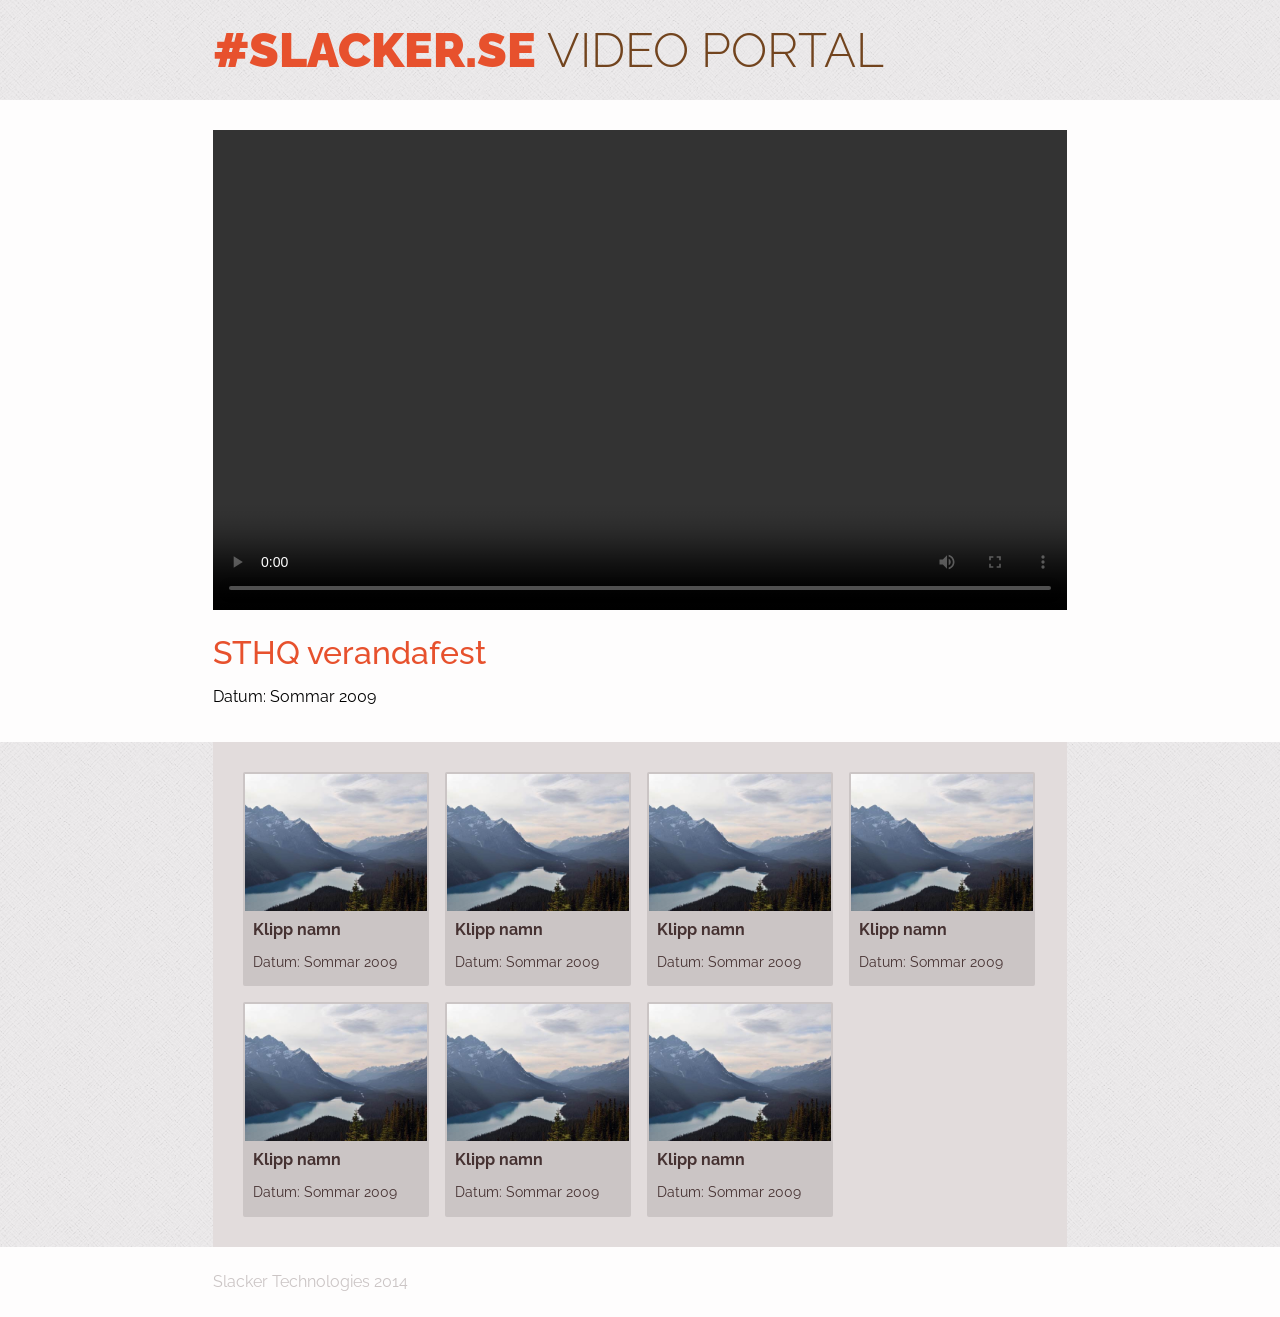
==== index.html @ cf75fffd "Renamed to .html" ====
<!DOCTYPE html>
<html lang="sv">
<head>
	<meta charset="utf-8" />
    <meta name="viewport" content="width=device-width, initial-scale=1.0">
    <title>#slacker.se video portal</title>
    <link href="style.css" rel="stylesheet"/>
</head>
<body>
	<div class="header">
		<div class="in">
			<h1>#slacker.se <span>video portal</span></h1>
		</div>
	</div>
	<div class="main">
		
		<div class="video">
			<div class="in">
				<video id="example_video_1" class="video-js vjs-default-skin" controls="" preload="auto" width="854" height="480">
					 <source src="http://video.avellan.se/004.mp4" type="video/mp4">
				</video>
				<div class="info">
					<h2>STHQ verandafest</h2>
					<p><span>Datum:</span> Sommar 2009</p>
				</div>
			</div>
		</div>
		<div class="in">
			<ul>
				<li>
					<a href="#">
						<img src="test.jpg">
						<h3>Klipp namn</h3>
						<p><span>Datum:</span> Sommar 2009</p>
					</a>
				</li>
				<li>
					<a href="#">
						<img src="test.jpg">
						<h3>Klipp namn</h3>
						<p><span>Datum:</span> Sommar 2009</p>
					</a>
				</li>
				<li>
					<a href="#">
						<img src="test.jpg">
						<h3>Klipp namn</h3>
						<p><span>Datum:</span> Sommar 2009</p>
					</a>
				</li>
				<li>
					<a href="#">
						<img src="test.jpg">
						<h3>Klipp namn</h3>
						<p><span>Datum:</span> Sommar 2009</p>
					</a>
				</li>
				<li>
					<a href="#">
						<img src="test.jpg">
						<h3>Klipp namn</h3>
						<p><span>Datum:</span> Sommar 2009</p>
					</a>
				</li>
				<li>
					<a href="#">
						<img src="test.jpg">
						<h3>Klipp namn</h3>
						<p><span>Datum:</span> Sommar 2009</p>
					</a>
				</li>
				<li>
					<a href="#">
						<img src="test.jpg">
						<h3>Klipp namn</h3>
						<p><span>Datum:</span> Sommar 2009</p>
					</a>
				</li>
			</ul>
		</div>
	</div>

	<div class="footer"><div class="in"><p>Slacker Technologies 2014</p></div></div>
</body>
</html>
---- style.css ----
@import url(http://fonts.googleapis.com/css?family=Raleway:400,100,200,300,500,600,700,800,900);

* {box-sizing: -moz-border-box; -webkit-box-sizing: border-box; box-sizing: border-box;}
html {background: url(bg.png);}
body {margin: 0; padding: 0; font-family: 'Raleway', sans-serif; font-weight: 400;}
.in {width: 854px; margin: 0 auto;}
.header {height: 100px;}
.header h1 {color: #e7512d; margin: 0; font-size: 3em; line-height: 100px; font-weight: 900; text-transform: uppercase;}
.header h1 span {color: #72441e; font-weight: 300;}
.main .video {background-color: rgb(254, 253, 253); padding-top: 30px;}
.main .info {padding: 20px 0;}
.main .info h2 {margin: 0; color: #e7512d; font-weight: 500; font-size: 2em;}
.main .info p {font-size: 1em;}
.main ul {list-style: none; margin: 0; padding: 30px; background-color: rgb(226, 220, 220); overflow: hidden;}
.main ul li {float: left; width: 186px; margin-right: 16px; padding: 2px; background: rgb(203, 197, 197); border-radius: 2px;}
.main ul li a {text-decoration: none; outline: none;}
.main ul li + li + li + li + li {margin-top: 16px;}
.main ul li:nth-child(4n+4) {margin-right: 0;}
.main ul li h3 {margin: 5px 0 0 0; color: rgb(70, 50, 50); font-size: 1em; padding: 0 8px;}
.main ul li p {font-size: 0.9em; color: rgb(70, 50, 50); padding: 0 8px;}
.main ul li img {width: 100%; height: auto;}
.footer {height: 70px; line-height: 70px; background-color: rgb(254, 253, 253);}
.footer p {margin: 0; color: rgb(203, 197, 197);}
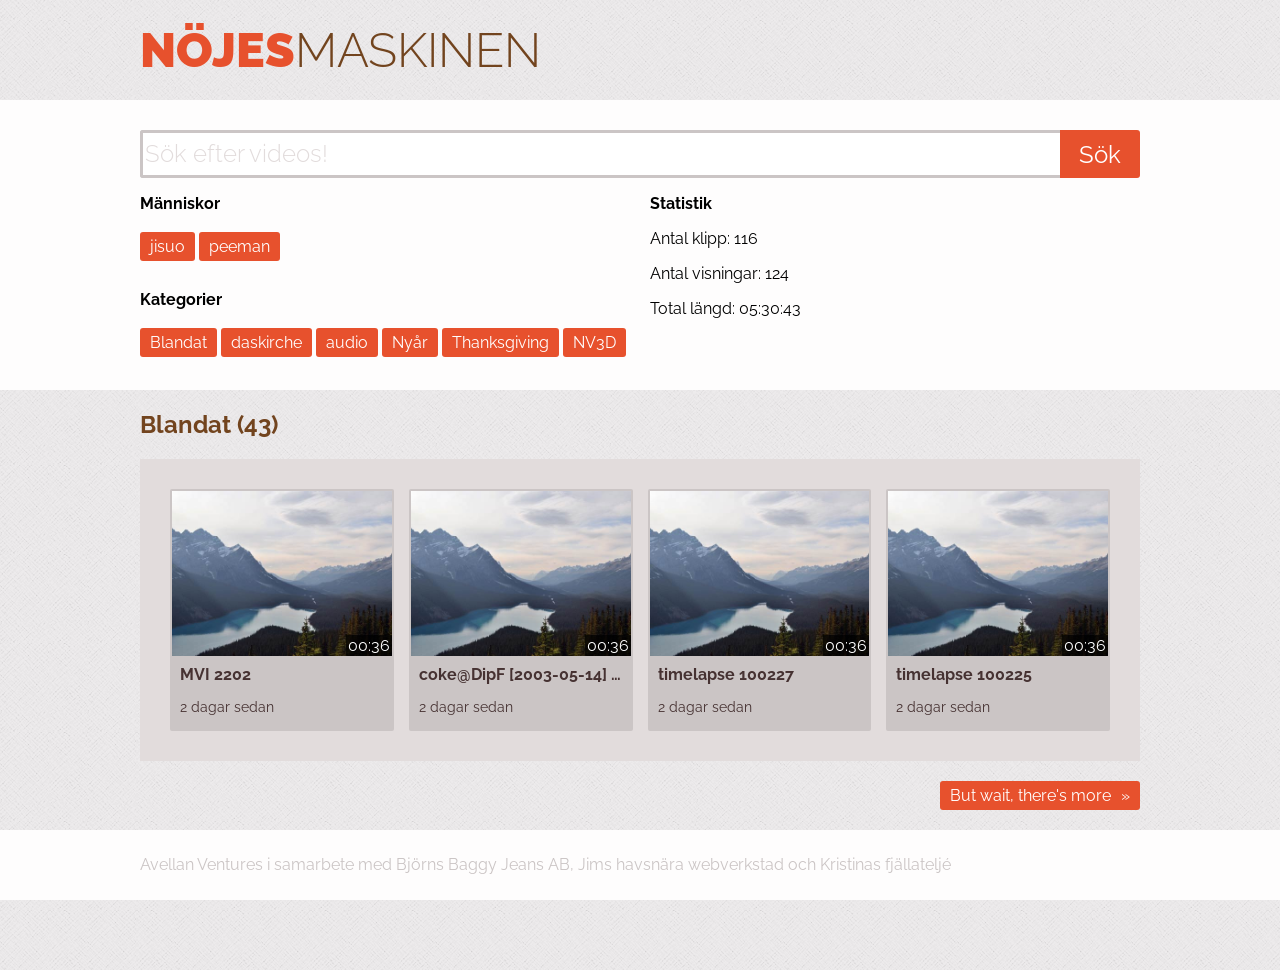
==== commit 42e8b3b7: "Updated front css" ====
--- a/index.html
+++ b/index.html
@@ -3,83 +3,109 @@
 <head>
 	<meta charset="utf-8" />
     <meta name="viewport" content="width=device-width, initial-scale=1.0">
-    <title>#slacker.se video portal</title>
+    <title>Nöjesmaskinen</title>
     <link href="style.css" rel="stylesheet"/>
+    <link href="video-js-rickard.css" rel="stylesheet" type="text/css">
+    <style type="text/css">
+  		*/
+  		.vjs-default-skin .vjs-play-progress,
+  		.vjs-default-skin .vjs-volume-level { background-color: #e7512d }
+		*/
+	</style>
+    <script src="video.js"></script>
 </head>
 <body>
+	<script type='text/javascript' src='multiswap.js'></script>
 	<div class="header">
 		<div class="in">
-			<h1>#slacker.se <span>video portal</span></h1>
+			<h1><a href="/index.php">nöjes<span>maskinen</span></a></h1>
 		</div>
 	</div>
 	<div class="main">
-		
-		<div class="video">
+		<div class="intro">
 			<div class="in">
-				<video id="example_video_1" class="video-js vjs-default-skin" controls="" preload="auto" width="854" height="480">
-					 <source src="http://video.avellan.se/004.mp4" type="video/mp4">
-				</video>
-				<div class="info">
-					<h2>STHQ verandafest</h2>
-					<p><span>Datum:</span> Sommar 2009</p>
+				<form method="get" action="/index.php"> 
+					<input name="search" type="search" results="10" placeholder="Sök efter videos!" autosave="nojesmaskinen">
+					<input type="submit" value="Sök">
+				</form>
+
+				<div class="stats">
+					<div class="col col-1">
+						<p><strong>Människor</strong></p>
+						<div class="tags">
+							<a href="?person=jisuo">jisuo</a>
+							<a href="?person=peeman">peeman</a>
+						</div>
+
+						<p class="second"><strong>Kategorier</strong></p>
+						<div class="tags">
+							<a href="?tag=Blandat">Blandat</a> 
+							<a href="?tag=daskirche">daskirche</a> 
+							<a href="?tag=audio">audio</a> 
+							<a href="?tag=Nyår">Nyår</a> 
+							<a href="?tag=Thanksgiving">Thanksgiving</a> 
+							<a href="?tag=NV3D">NV3D</a>
+						</div>
+					</div>
+					<div class="col col-2">
+						<p><strong>Statistik</strong></p>
+						<p>Antal klipp: 116</p>
+						<p>Antal visningar: 124</p>
+						<p>Total längd: 05:30:43</p>
+					</div>
 				</div>
 			</div>
 		</div>
+
 		<div class="in">
-			<ul>
-				<li>
-					<a href="#">
+
+					<h2><a href="/index.php?tag=Blandat">Blandat (43)</a></h2>
+
+					<ul>
+									<li>
+						<a title="MVI 2202" href="?v=MVI_2202">
+						<div class="image">
 						<img src="test.jpg">
-						<h3>Klipp namn</h3>
-						<p><span>Datum:</span> Sommar 2009</p>
-					</a>
-				</li>
-				<li>
-					<a href="#">
+						<div class="duration">00:36</div>
+						</div>
+						<h3>MVI 2202</h3>
+						<p><span>2 dagar sedan</span></p>
+						</a>
+																		</li>
+									<li>
+						<a title="coke@DipF [2003-05-14] [PeeMaN]" href="?v=coke@DipF.2003-05-14.PeeMaN">
+						<div class="image">
 						<img src="test.jpg">
-						<h3>Klipp namn</h3>
-						<p><span>Datum:</span> Sommar 2009</p>
-					</a>
-				</li>
-				<li>
-					<a href="#">
+						<div class="duration">00:36</div>
+						</div>
+						<h3>coke@DipF [2003-05-14] [PeeMaN]</h3>
+						<p><span>2 dagar sedan</span></p>
+						</a>
+																		</li>
+									<li>
+						<a title="timelapse 100227" href="?v=timelapse_100227">
+						<div class="image">
 						<img src="test.jpg">
-						<h3>Klipp namn</h3>
-						<p><span>Datum:</span> Sommar 2009</p>
-					</a>
-				</li>
-				<li>
-					<a href="#">
+						<div class="duration">00:36</div>
+						</div>
+						<h3>timelapse 100227</h3>
+						<p><span>2 dagar sedan</span></p>
+						</a>
+																		</li>
+									<li>
+						<a title="timelapse 100225" href="?v=timelapse_100225">
+						<div class="image">
 						<img src="test.jpg">
-						<h3>Klipp namn</h3>
-						<p><span>Datum:</span> Sommar 2009</p>
-					</a>
-				</li>
-				<li>
-					<a href="#">
-						<img src="test.jpg">
-						<h3>Klipp namn</h3>
-						<p><span>Datum:</span> Sommar 2009</p>
-					</a>
-				</li>
-				<li>
-					<a href="#">
-						<img src="test.jpg">
-						<h3>Klipp namn</h3>
-						<p><span>Datum:</span> Sommar 2009</p>
-					</a>
-				</li>
-				<li>
-					<a href="#">
-						<img src="test.jpg">
-						<h3>Klipp namn</h3>
-						<p><span>Datum:</span> Sommar 2009</p>
-					</a>
-				</li>
-			</ul>
+						<div class="duration">00:36</div>
+						</div>
+						<h3>timelapse 100225</h3>
+						<p><span>2 dagar sedan</span></p>
+						</a>
+																	</li>
+			</ul><a class="more" href="?tag=Blandat">But wait, there's more</a>					
 		</div>
 	</div>
 
-	<div class="footer"><div class="in"><p>Slacker Technologies 2014</p></div></div>
+	<div class="footer"><div class="in"><p>Avellan Ventures i samarbete med Björns Baggy Jeans AB, Jims havsnära webverkstad och Kristinas fjällateljé</p></div></div>
 </body>
 </html>
--- a/style.css
+++ b/style.css
@@ -1,23 +1,80 @@
 @import url(http://fonts.googleapis.com/css?family=Raleway:400,100,200,300,500,600,700,800,900);
 
+/* General */
+::-webkit-input-placeholder {
+   color: rgb(226, 220, 220); font-family: 'Raleway', sans-serif; font-weight: 300;
+}
+:-moz-placeholder { /* Firefox 18- */
+   color: rgb(226, 220, 220); font-family: 'Raleway', sans-serif; font-weight: 300;
+}
+::-moz-placeholder {  /* Firefox 19+ */
+   color: rgb(226, 220, 220); font-family: 'Raleway', sans-serif; font-weight: 300;
+}
+:-ms-input-placeholder {  
+   color: rgb(226, 220, 220); font-family: 'Raleway', sans-serif; font-weight: 300;
+}
 * {box-sizing: -moz-border-box; -webkit-box-sizing: border-box; box-sizing: border-box;}
 html {background: url(bg.png);}
 body {margin: 0; padding: 0; font-family: 'Raleway', sans-serif; font-weight: 400;}
-.in {width: 854px; margin: 0 auto;}
+.in {max-width: 1000px; margin: 0 auto;}
+.in:after {clear: both; content: "."; display: block; height: 0; visibility: hidden;}
+a {text-decoration: none;}
+
+/* Header */
 .header {height: 100px;}
 .header h1 {color: #e7512d; margin: 0; font-size: 3em; line-height: 100px; font-weight: 900; text-transform: uppercase;}
 .header h1 span {color: #72441e; font-weight: 300;}
-.main .video {background-color: rgb(254, 253, 253); padding-top: 30px;}
+.header a {color: #e7512d;}
+
+/* Main */
+.main .video,
+.main .intro {background-color: rgb(254, 253, 253); padding-top: 30px;}
+.main .intro {padding-bottom: 30px;}
+.main .intro input[type='search'] {font-family: 'Raleway', sans-serif; float: left; width: calc(100% - 80px); border: 3px solid rgb(203, 197, 197); border-right: 0; font-size: 1.5em; height: 48px; line-height: 48px; outline: none; border-radius: 3px 0 0 3px;}
+.main .intro input[type='submit'] {font-family: 'Raleway', sans-serif; float: left; width: 80px; border: 0; height: 48px; background-color: #e7512d; font-size: 1.5em; color: #fff; border-radius: 0 3px 3px 0; cursor: pointer;}
+.main .intro input[type='submit']:hover {background-color: #CC3A16;}
+.main .in > h2,
+.main .in > h2 a {color: #72441e;}
+.main .stats:after {clear: both; content: "."; display: block; height: 0; visibility: hidden;}
+.main .stats .col {width: 50%; float: left;}
+.main .stats .col-1 {padding-right: 10px;}
+.main .stats .col-2 {padding-left: 10px;}
+.main .stats .col p {clear: both;}
+.main .stats .col p.second {padding-top: 10px;}
+.main .stats .col .tags:after {clear: both; content: "."; display: block; height: 0; visibility: hidden;}
+.main .stats .col .tags a {display: block; margin: 3px 0; color: #fff; background-color: #e7512d; float: left; border-radius: 3px; padding: 5px 10px; margin-right: 4px;}
+.main .stats .col .tags a:hover {background-color: #CC3A16;}
+
+/* Video page */
 .main .info {padding: 20px 0;}
 .main .info h2 {margin: 0; color: #e7512d; font-weight: 500; font-size: 2em;}
 .main .info p {font-size: 1em;}
-.main ul {list-style: none; margin: 0; padding: 30px; background-color: rgb(226, 220, 220); overflow: hidden;}
-.main ul li {float: left; width: 186px; margin-right: 16px; padding: 2px; background: rgb(203, 197, 197); border-radius: 2px;}
+
+/* Listings */
+.main ul {list-style: none; margin: 0; padding: 30px 15px 30px 30px; background-color: rgb(226, 220, 220); overflow: hidden;}
+.main ul li {float: left; width: calc(25% - 15px); margin-right: 15px; padding: 2px; background: rgb(203, 197, 197); border-radius: 2px;}
 .main ul li a {text-decoration: none; outline: none;}
-.main ul li + li + li + li + li {margin-top: 16px;}
+.main ul li + li + li + li + li {margin-top: 15px;}
+.main ul li:first-child {}
 .main ul li:nth-child(4n+4) {margin-right: 0;}
-.main ul li h3 {margin: 5px 0 0 0; color: rgb(70, 50, 50); font-size: 1em; padding: 0 8px;}
+.main ul li:nth-child(4n+4) + li {clear: left;}
+.main ul li h3 {margin: 5px 0 0 0; color: rgb(70, 50, 50); font-size: 1em; padding: 0 8px; white-space: nowrap; overflow: hidden; text-overflow: ellipsis;}
 .main ul li p {font-size: 0.9em; color: rgb(70, 50, 50); padding: 0 8px;}
+.main ul li .image {position: relative;}
 .main ul li img {width: 100%; height: auto;}
+.main ul li .duration {position: absolute; right: 0; bottom: 4px; background-color: rgba(0,0,0,0.7); color: #fff; padding: 1px 2px;}
+.main .more {display: block; margin: 20px 0; color: #fff; background-color: #e7512d; float: right; border-radius: 3px; padding: 5px 10px;}
+.main .more:after {content: "\00BB"; color: #fff; margin-left: 10px;}
+.main .more:hover {background-color: #CC3A16;}
+
+/* Footer */
 .footer {height: 70px; line-height: 70px; background-color: rgb(254, 253, 253);}
-.footer p {margin: 0; color: rgb(203, 197, 197);}+.footer p {margin: 0; color: rgb(203, 197, 197);}
+
+@media (max-width: 768px) {
+	body {padding: 5px;}
+	.main .intro {padding: 10px;}
+	.main .stats .col {float: none; margin-top: 10px; padding: 0;}
+	.main ul li {float: none; width: 100%; margin: 0;}
+	.footer {height: auto; line-height: 1.5em; padding: 20px 10px;}
+}
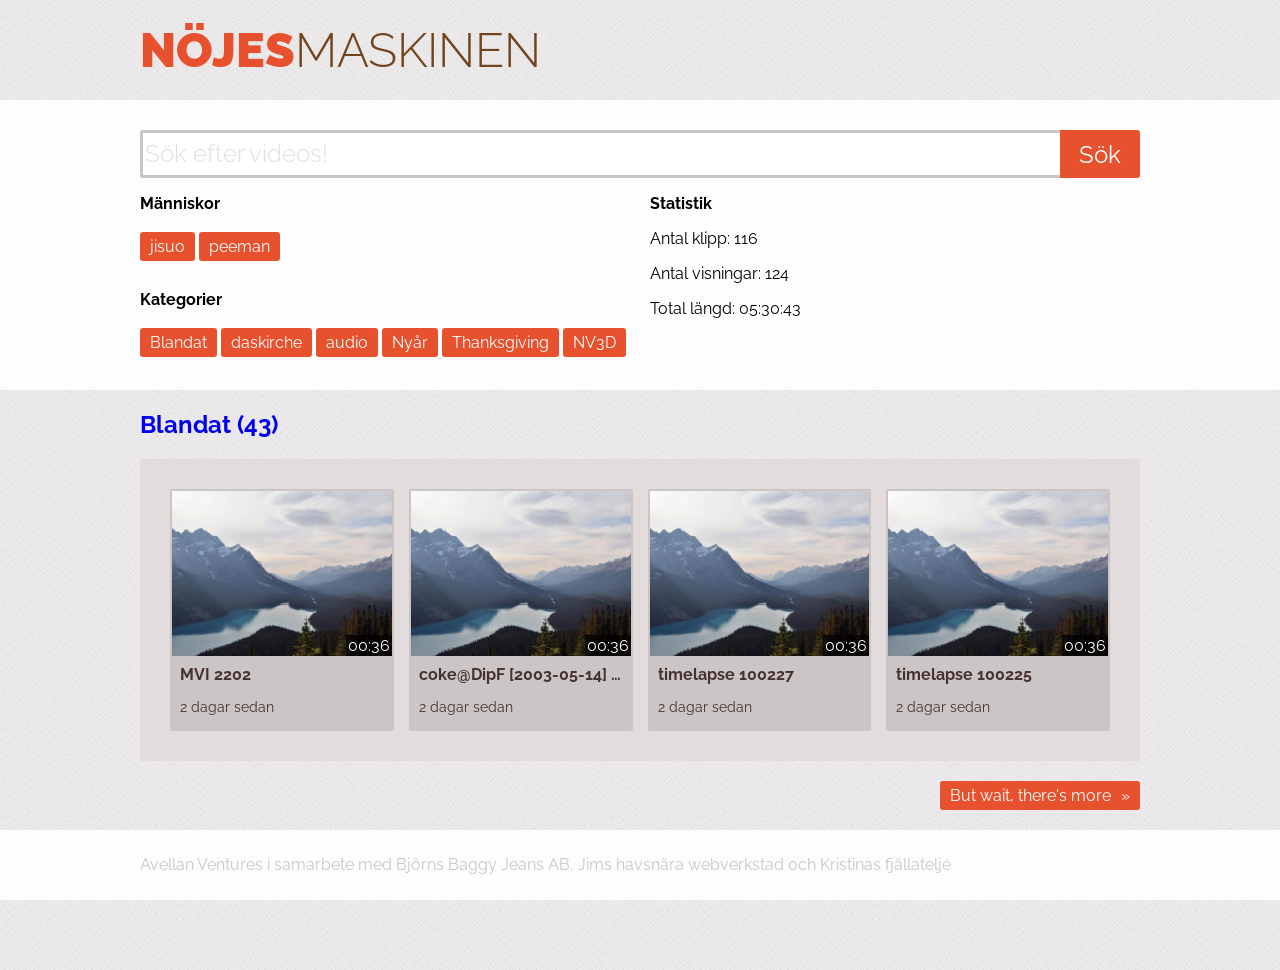
==== commit c8664409: "Added padding on site" ====
--- a/index.html
+++ b/index.html
@@ -5,60 +5,57 @@
     <meta name="viewport" content="width=device-width, initial-scale=1.0">
     <title>Nöjesmaskinen</title>
     <link href="style.css" rel="stylesheet"/>
-    <link href="video-js-rickard.css" rel="stylesheet" type="text/css">
-    <style type="text/css">
-  		*/
-  		.vjs-default-skin .vjs-play-progress,
-  		.vjs-default-skin .vjs-volume-level { background-color: #e7512d }
-		*/
-	</style>
-    <script src="video.js"></script>
 </head>
 <body>
-	<script type='text/javascript' src='multiswap.js'></script>
 	<div class="header">
 		<div class="in">
-			<h1><a href="/index.php">nöjes<span>maskinen</span></a></h1>
+			<div class="pad">
+				<h1><a href="/index.php">nöjes<span>maskinen</span></a></h1>
+			</div>
 		</div>
 	</div>
 	<div class="main">
 		<div class="intro">
 			<div class="in">
-				<form method="get" action="/index.php"> 
-					<input name="search" type="search" results="10" placeholder="Sök efter videos!" autosave="nojesmaskinen">
-					<input type="submit" value="Sök">
-				</form>
+				<div class="pad">
+					<div class="search">
+						<form method="get" action="/index.php"> 
+							<input name="search" type="search" results="10" placeholder="Sök efter videos!" autosave="nojesmaskinen">
+							<input type="submit" value="Sök">
+						</form>
+					</div>
 
-				<div class="stats">
-					<div class="col col-1">
-						<p><strong>Människor</strong></p>
-						<div class="tags">
-							<a href="?person=jisuo">jisuo</a>
-							<a href="?person=peeman">peeman</a>
+					<div class="stats">
+						<div class="col col-1">
+							<p><strong>Människor</strong></p>
+							<div class="tags">
+								<a href="?person=jisuo">jisuo</a>
+								<a href="?person=peeman">peeman</a>
+							</div>
+
+							<p class="second"><strong>Kategorier</strong></p>
+							<div class="tags">
+								<a href="?tag=Blandat">Blandat</a> 
+								<a href="?tag=daskirche">daskirche</a> 
+								<a href="?tag=audio">audio</a> 
+								<a href="?tag=Nyår">Nyår</a> 
+								<a href="?tag=Thanksgiving">Thanksgiving</a> 
+								<a href="?tag=NV3D">NV3D</a>
+							</div>
 						</div>
-
-						<p class="second"><strong>Kategorier</strong></p>
-						<div class="tags">
-							<a href="?tag=Blandat">Blandat</a> 
-							<a href="?tag=daskirche">daskirche</a> 
-							<a href="?tag=audio">audio</a> 
-							<a href="?tag=Nyår">Nyår</a> 
-							<a href="?tag=Thanksgiving">Thanksgiving</a> 
-							<a href="?tag=NV3D">NV3D</a>
+						<div class="col col-2">
+							<p><strong>Statistik</strong></p>
+							<p>Antal klipp: 116</p>
+							<p>Antal visningar: 124</p>
+							<p>Total längd: 05:30:43</p>
 						</div>
-					</div>
-					<div class="col col-2">
-						<p><strong>Statistik</strong></p>
-						<p>Antal klipp: 116</p>
-						<p>Antal visningar: 124</p>
-						<p>Total längd: 05:30:43</p>
 					</div>
 				</div>
 			</div>
 		</div>
 
 		<div class="in">
-
+			<div class="pad">	
 					<h2><a href="/index.php?tag=Blandat">Blandat (43)</a></h2>
 
 					<ul>
@@ -102,10 +99,11 @@
 						<p><span>2 dagar sedan</span></p>
 						</a>
 																	</li>
-			</ul><a class="more" href="?tag=Blandat">But wait, there's more</a>					
+			</ul><a class="more" href="?tag=Blandat">But wait, there's more</a>
+			</div>		
 		</div>
 	</div>
 
-	<div class="footer"><div class="in"><p>Avellan Ventures i samarbete med Björns Baggy Jeans AB, Jims havsnära webverkstad och Kristinas fjällateljé</p></div></div>
+	<div class="footer"><div class="in"><div class="pad"><p>Avellan Ventures i samarbete med Björns Baggy Jeans AB, Jims havsnära webverkstad och Kristinas fjällateljé</p></div></div></div>
 </body>
 </html>
--- a/style.css
+++ b/style.css
@@ -16,7 +16,8 @@
 * {box-sizing: -moz-border-box; -webkit-box-sizing: border-box; box-sizing: border-box;}
 html {background: url(bg.png);}
 body {margin: 0; padding: 0; font-family: 'Raleway', sans-serif; font-weight: 400;}
-.in {max-width: 1000px; margin: 0 auto;}
+.in {max-width: 1060px; margin: 0 auto;}
+.pad {margin: 0 30px;}
 .in:after {clear: both; content: "."; display: block; height: 0; visibility: hidden;}
 a {text-decoration: none;}
 
@@ -30,11 +31,12 @@
 .main .video,
 .main .intro {background-color: rgb(254, 253, 253); padding-top: 30px;}
 .main .intro {padding-bottom: 30px;}
-.main .intro input[type='search'] {font-family: 'Raleway', sans-serif; float: left; width: calc(100% - 80px); border: 3px solid rgb(203, 197, 197); border-right: 0; font-size: 1.5em; height: 48px; line-height: 48px; outline: none; border-radius: 3px 0 0 3px;}
-.main .intro input[type='submit'] {font-family: 'Raleway', sans-serif; float: left; width: 80px; border: 0; height: 48px; background-color: #e7512d; font-size: 1.5em; color: #fff; border-radius: 0 3px 3px 0; cursor: pointer;}
+.main .intro input[type='search'] {font-family: 'Raleway', sans-serif; float: left; width: calc(100% - 80px); border: 3px solid rgb(203, 197, 197); border-right: 0; font-size: 1.5em; height: 48px; line-height: 48px; outline: none; border-radius: 3px 0 0 3px; -webkit-appearance: none; appearance: none;}
+.main .intro input[type='submit'] {font-family: 'Raleway', sans-serif; float: left; width: 80px; border: 0; height: 48px; background-color: #e7512d; font-size: 1.5em; color: #fff; border-radius: 0 3px 3px 0; cursor: pointer; -webkit-appearance: none; appearance: none;}
 .main .intro input[type='submit']:hover {background-color: #CC3A16;}
 .main .in > h2,
 .main .in > h2 a {color: #72441e;}
+.main .search:after {clear: both; content: "."; display: block; height: 0; visibility: hidden;}
 .main .stats:after {clear: both; content: "."; display: block; height: 0; visibility: hidden;}
 .main .stats .col {width: 50%; float: left;}
 .main .stats .col-1 {padding-right: 10px;}
@@ -73,8 +75,13 @@
 
 @media (max-width: 768px) {
 	body {padding: 5px;}
+	.header {height: auto; padding: 10px 0;}
+	.header h1 {line-height: 1.1em;}
+	.header h1 span {display: block;}
 	.main .intro {padding: 10px;}
-	.main .stats .col {float: none; margin-top: 10px; padding: 0;}
+	.main .stats .col {width: 100%; float: none; margin-top: 10px; padding: 0;}
+	.main ul {padding: 10px;}
 	.main ul li {float: none; width: 100%; margin: 0;}
+	.main ul li + li {margin-top: 10px;}
 	.footer {height: auto; line-height: 1.5em; padding: 20px 10px;}
 }
